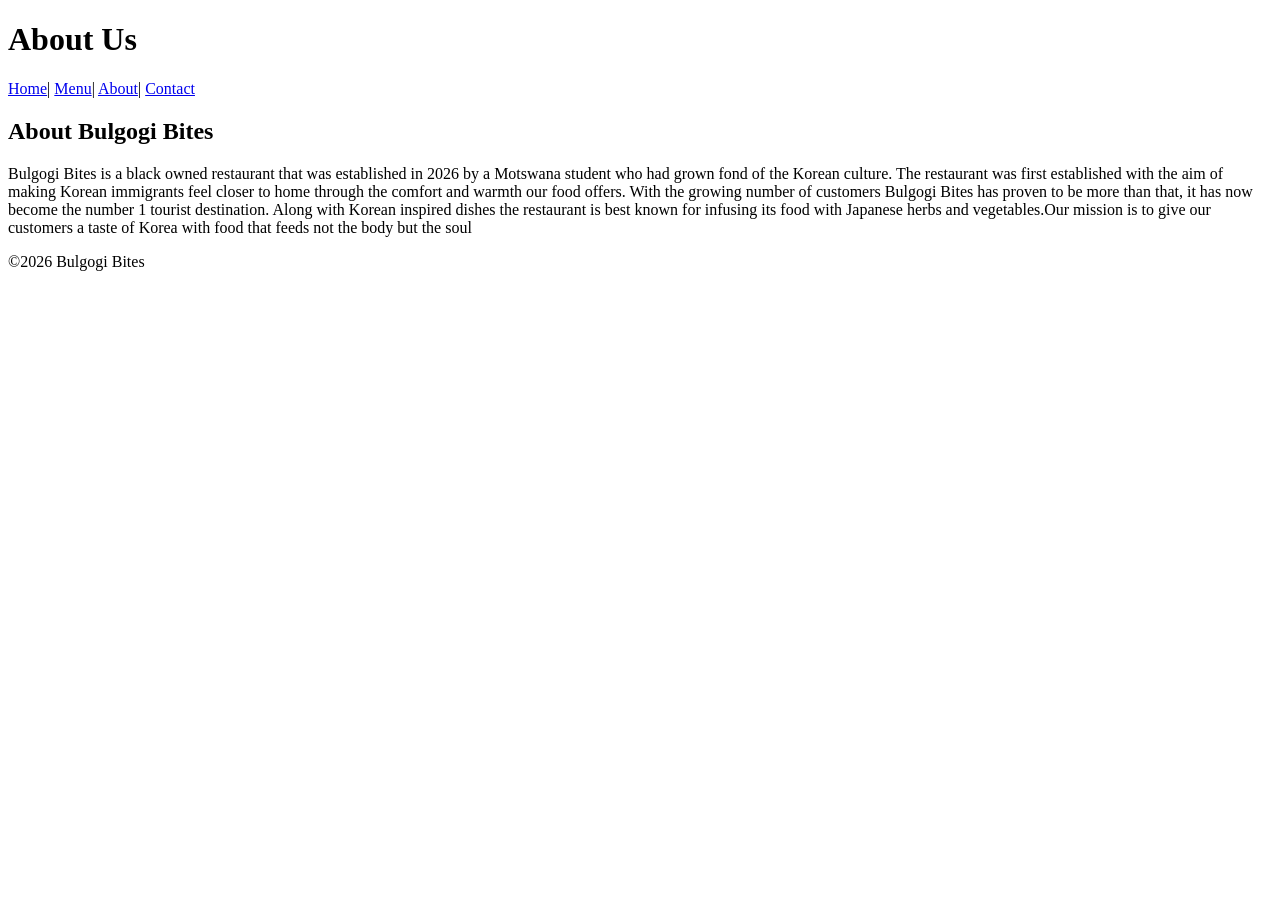
==== about.html @ 3a155b6d "Add files via upload" ====
<!DOCTYPE html>
<html lang="en">
    <head>
        <meta charset="UTF-8">
        <title>Bulgogi Bites|About</title>
    </head>
<body>

    <header>
        <h1>About Us</h1>
        <nav>
            <a href="index.html">Home</a>|
            <a href="menu.html">Menu</a>|
            <a href="about.html">About</a>|
            <a href="contact.html">Contact</a>
        </nav>
    </header>

<main>
    <h2>About Bulgogi Bites</h2>
    <P>Bulgogi Bites is a black owned restaurant that was established in 2026 by a Motswana student who had grown fond of the Korean culture.
        The restaurant was first established with the aim of making Korean immigrants feel closer to home through the comfort and warmth our food offers.
        With the growing number of customers Bulgogi Bites has proven to be more than that, it has now become the number 1 tourist destination.
        Along with Korean inspired dishes the restaurant is best known for infusing its food with Japanese herbs and vegetables.Our mission is to give our 
        customers a taste of Korea with food that feeds not the body but the soul</P>
</main>

<footer>
    <p>&copy;2026 Bulgogi Bites</p>
</footer>

</body>
</html>
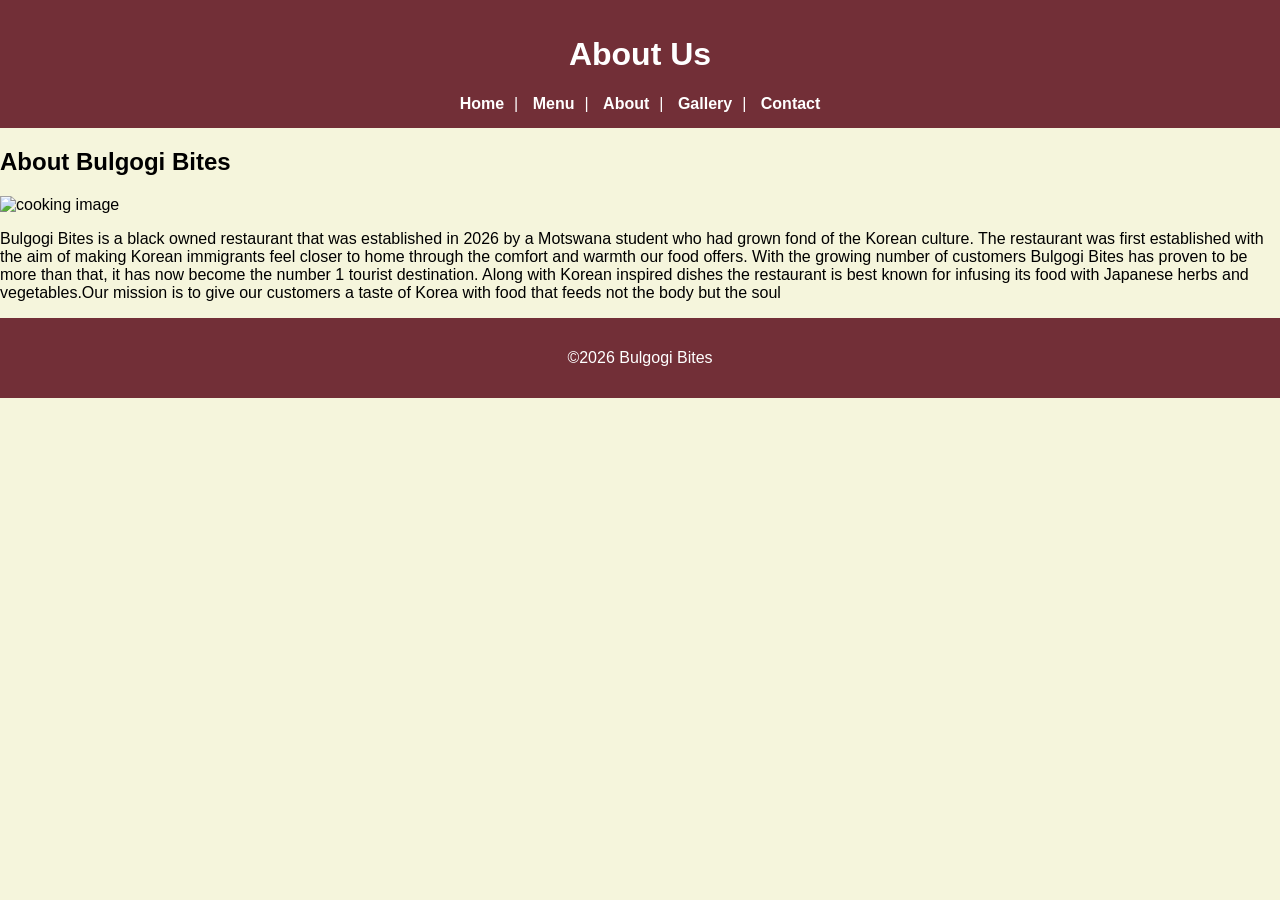
==== commit 3e7ad45d: "Add files via upload" ====
--- a/about.html
+++ b/about.html
@@ -2,7 +2,9 @@
 <html lang="en">
     <head>
         <meta charset="UTF-8">
+        <meta name="viewport" content="width=device-width, initial-scale=1.0">
         <title>Bulgogi Bites|About</title>
+        <link rel="stylesheet" href="style.css">
     </head>
 <body>
 
@@ -12,12 +14,15 @@
             <a href="index.html">Home</a>|
             <a href="menu.html">Menu</a>|
             <a href="about.html">About</a>|
+            <a href="gallery.html">Gallery</a>|
             <a href="contact.html">Contact</a>
         </nav>
     </header>
 
 <main>
     <h2>About Bulgogi Bites</h2>
+    <img src="images/cooking.jpeg" alt="cooking image" width="100%" height="100%">
+
     <P>Bulgogi Bites is a black owned restaurant that was established in 2026 by a Motswana student who had grown fond of the Korean culture.
         The restaurant was first established with the aim of making Korean immigrants feel closer to home through the comfort and warmth our food offers.
         With the growing number of customers Bulgogi Bites has proven to be more than that, it has now become the number 1 tourist destination.
@@ -28,6 +33,5 @@
 <footer>
     <p>&copy;2026 Bulgogi Bites</p>
 </footer>
-
 </body>
 </html>
--- a/style.css
+++ b/style.css
@@ -0,0 +1,95 @@
+body{
+    background-color:#f5f5dc;
+    font-family: Arial,sans-serif;
+    margin:0;
+}
+header,footer{
+    background-color:#722f37;
+    color:white;
+    text-align:center;
+    padding: 15px;
+}
+nav a{
+    color: white;
+    text-decoration: none;
+    margin:10px;
+    font-weight:bold;
+}
+nav a:hover{
+    text-decoration:underline;
+}
+.menu-title{
+    font-size: 40px;
+    margin: 20px;
+}
+.category-title{
+    margin-left: 20px;
+    color:#722f37;
+}
+.menu-grid{
+    display: flex;
+    gap: 20px;
+    padding: 20px;
+    flex-wrap: wrap;
+}
+.card{
+    background: white;
+    border-radius:20px;
+    width:220px;
+    overflow:hidden;
+    box-shadow: 0 4px 10px rgba(0,0,0,0.2);
+    transition:0.3s;
+}
+.card:hover{
+    transform:scale(1.05);
+}
+.card img{
+    width:100%;
+    height: 150px;
+    object-fit: cover;
+}
+.card-info{
+    background: black;
+    color:white;
+    padding: 10px;
+}
+.card-info h4{
+    margin: 5px 0;
+}
+.card-info p{
+    font-size: 12px;
+    color:#ccc;
+}
+.card-info span{
+    font-weight:bold;
+    font-size: 18px;
+}
+.gallery-grid {
+
+    display: grid;
+
+    grid-template-columns: repeat(3, 1fr); /* 3 columns */
+
+    gap: 10px;
+
+    padding: 20px;
+
+}
+.gallery-grid img {
+
+    width: 100%;
+
+    height: 200px;
+
+    object-fit: cover;
+
+    border-radius: 10px;
+
+    transition: 0.3s;
+
+}
+.gallery-grid img:hover {
+
+    transform: scale(1.05);
+
+}
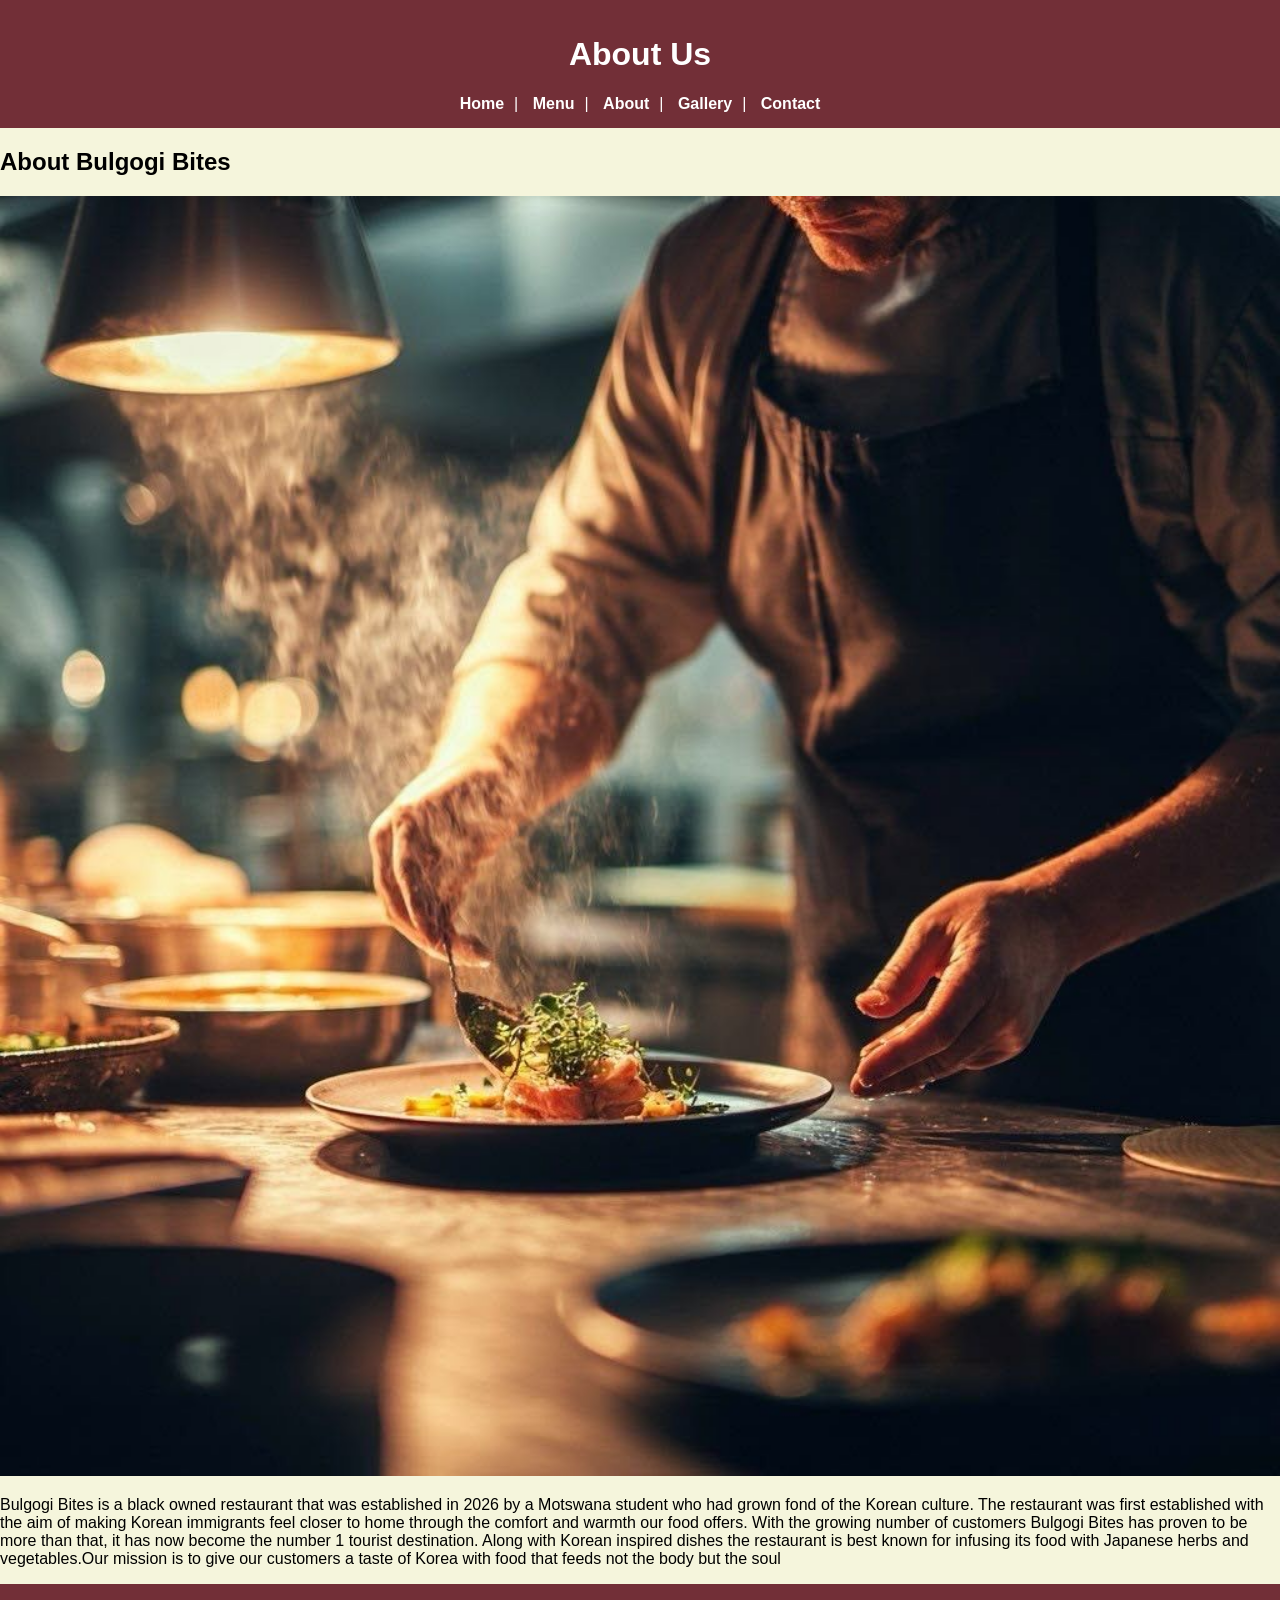
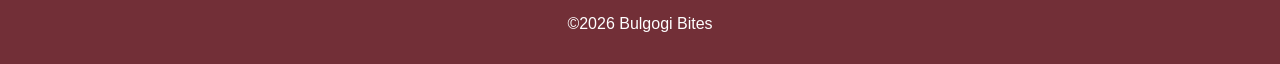
==== commit 6c40cc81: "Add files via upload" ====
--- a/about.html
+++ b/about.html
@@ -21,7 +21,7 @@
 
 <main>
     <h2>About Bulgogi Bites</h2>
-    <img src="images/cooking.jpeg" alt="cooking image" width="100%" height="100%">
+    <img src="cooking.jpeg" alt="cooking image" width="100%" height="100%">
 
     <P>Bulgogi Bites is a black owned restaurant that was established in 2026 by a Motswana student who had grown fond of the Korean culture.
         The restaurant was first established with the aim of making Korean immigrants feel closer to home through the comfort and warmth our food offers.
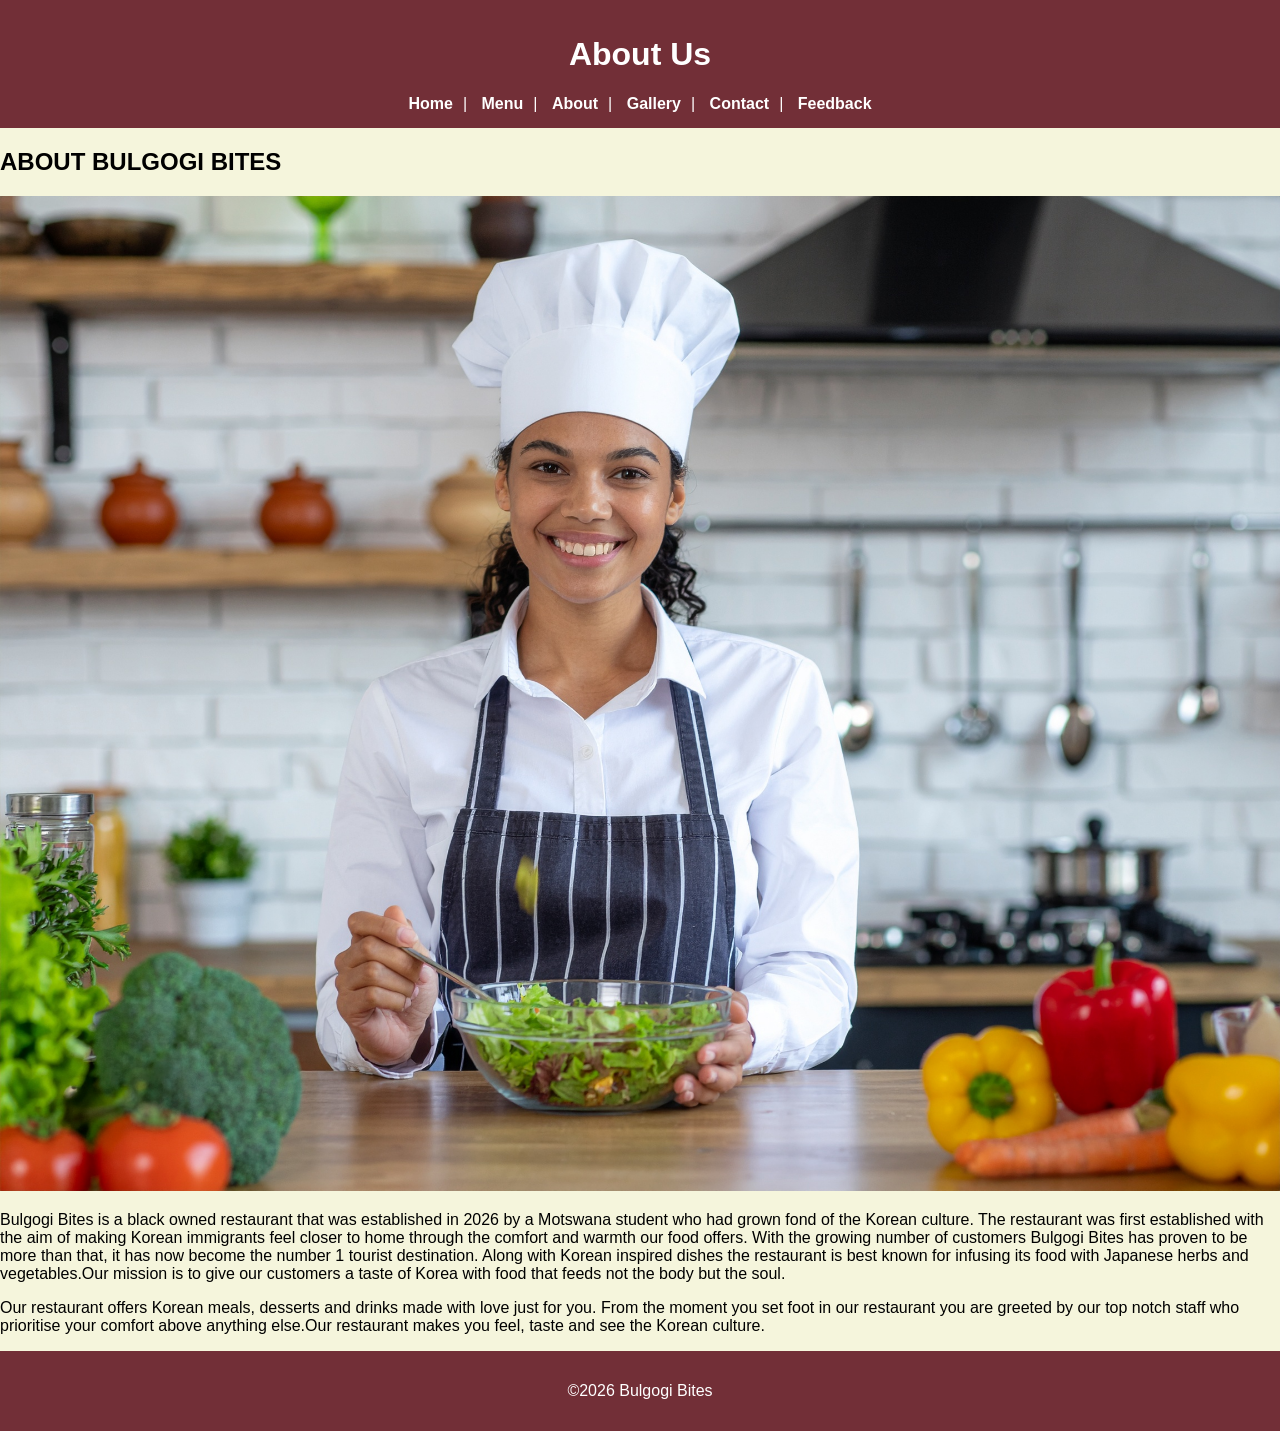
==== commit 3454992e: "Add files via upload" ====
--- a/about.html
+++ b/about.html
@@ -15,19 +15,29 @@
             <a href="menu.html">Menu</a>|
             <a href="about.html">About</a>|
             <a href="gallery.html">Gallery</a>|
-            <a href="contact.html">Contact</a>
+            <a href="contact.html">Contact</a>|
+            <a href="feedback.html">Feedback</a>
+
         </nav>
     </header>
 
-<main>
-    <h2>About Bulgogi Bites</h2>
-    <img src="cooking.jpeg" alt="cooking image" width="100%" height="100%">
+<main></main>
 
-    <P>Bulgogi Bites is a black owned restaurant that was established in 2026 by a Motswana student who had grown fond of the Korean culture.
-        The restaurant was first established with the aim of making Korean immigrants feel closer to home through the comfort and warmth our food offers.
-        With the growing number of customers Bulgogi Bites has proven to be more than that, it has now become the number 1 tourist destination.
-        Along with Korean inspired dishes the restaurant is best known for infusing its food with Japanese herbs and vegetables.Our mission is to give our 
-        customers a taste of Korea with food that feeds not the body but the soul</P>
+            <h2>ABOUT BULGOGI BITES</h2>
+            <img src="restaurant.JPEG" alt="restaurant image" width="100%" height="100%">
+     
+            <P>Bulgogi Bites is a black owned restaurant that was established in 2026 by a Motswana student who had grown fond of the Korean culture.
+               The restaurant was first established with the aim of making Korean immigrants feel closer to home through the comfort and warmth our food offers.
+               With the growing number of customers Bulgogi Bites has proven to be more than that, it has now become the number 1 tourist destination.
+               Along with Korean inspired dishes the restaurant is best known for infusing its food with Japanese herbs and vegetables.Our mission is to give our 
+               customers a taste of Korea with food that feeds not the body but the soul.
+            </P>
+    
+            <p>
+               Our restaurant offers Korean meals, desserts and drinks made with love just for you. From the moment you set foot in our restaurant you are greeted by our top notch staff who prioritise your comfort above anything else.Our restaurant makes you feel, taste and see the Korean culture. 
+            </p>
+
+
 </main>
 
 <footer>
--- a/style.css
+++ b/style.css
@@ -92,4 +92,136 @@
 
     transform: scale(1.05);
 
+}
+
+.feedback-page{
+
+    padding:40px;
+
+}
+
+.top-feedback{
+
+    display:flex;
+
+    justify-content:space-between;
+
+    margin-bottom:50px;
+
+}
+
+.rating-box{
+
+    background:#f8f3df;
+
+    padding:30px;
+
+    text-align:center;
+
+    border-radius:10px;
+
+    width:250px;
+
+}
+
+.rating-box h2{
+
+    color:goldenrod;
+
+    font-size:40px;
+
+}
+
+.stars{
+
+    color:gold;
+
+    font-size:25px;
+
+}
+
+.bottom-feedback{
+
+    display:flex;
+
+    gap:40px;
+
+}
+
+.reviews{
+
+    width:50%;
+
+}
+
+.review-card{
+
+    background:white;
+
+    display:flex;
+
+    padding:20px;
+
+    margin-bottom:20px;
+
+    border-radius:10px;
+
+}
+
+.review-card img{
+
+    width:80px;
+
+    height:80px;
+
+    border-radius:50%;
+
+    margin-right:20px;
+
+}
+
+.review-form{
+
+    width:50%;
+
+}
+
+.review-form input,
+
+.review-form textarea{
+
+    width:100%;
+
+    padding:12px;
+
+    margin-bottom:20px;
+
+}
+
+.review-form button{
+
+    width:100%;
+
+    padding:15px;
+
+    background:gold;
+
+    border:none;
+
+    border-radius:10px;
+
+}
+
+.bar{
+
+    display:inline-block;
+
+    width:200px;
+
+    height:8px;
+
+    background:gold;
+
+    border-radius:10px;
+
 }
